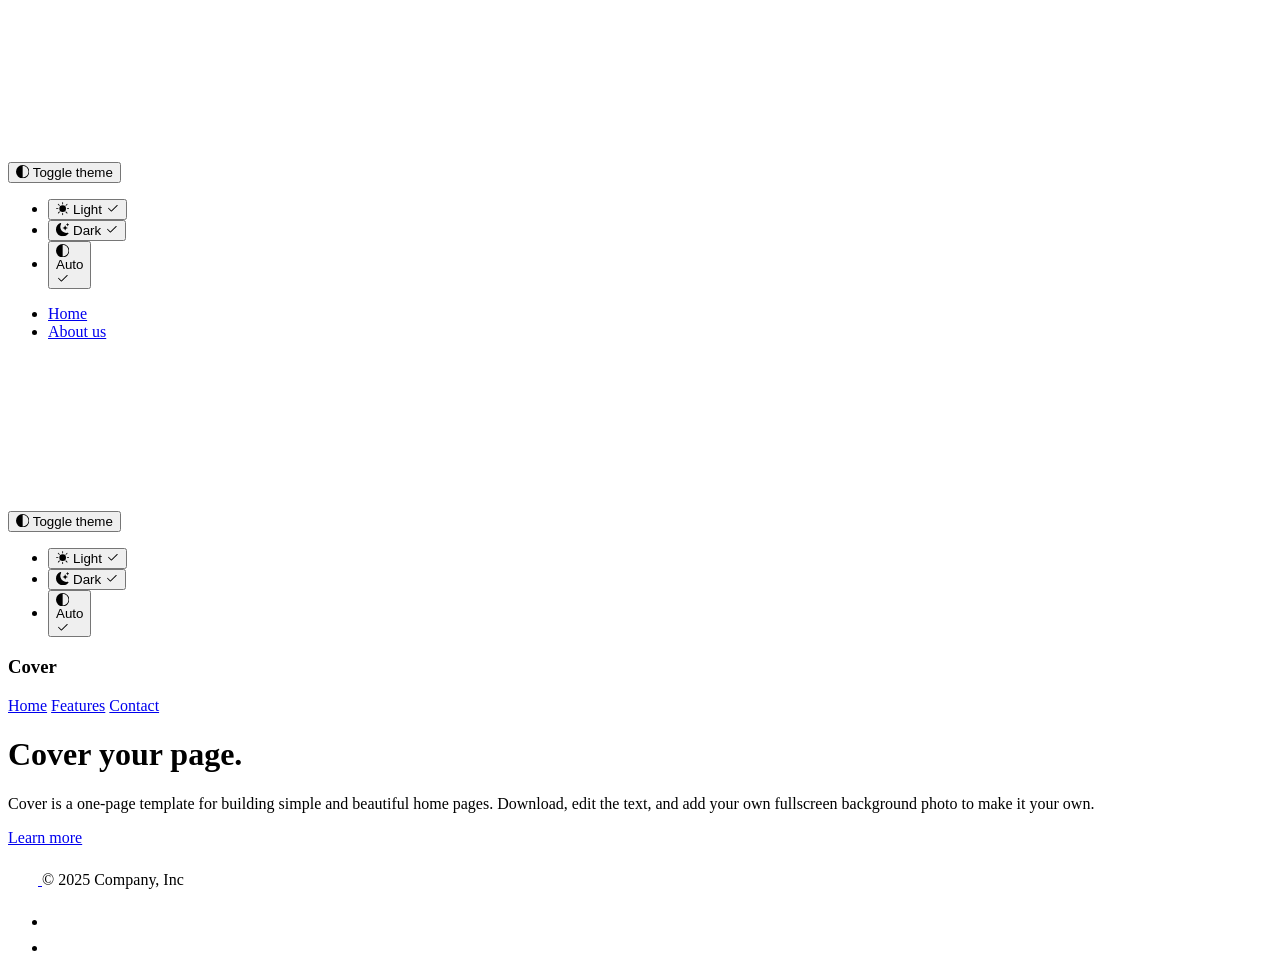
==== index.html @ 596bb82f "Start" ====
<!doctype html>
<html lang="en" class="h-100" data-bs-theme="auto">
  <head>
    <meta charset="utf-8" />
    <meta name="viewport" content="width=device-width, initial-scale=1" />
    <meta name="description" content="" />
    <meta
      name="author"
      content="Mark Otto, Jacob Thornton, and Bootstrap contributors"
    />
    <meta name="generator" content="Astro v5.13.2" />
    <title>Cover Template · Bootstrap v5.3</title>
    <link
      rel="canonical"
      href="https://getbootstrap.com/docs/5.3/examples/cover/"
    />
    <script src="../assets/js/color-modes.js"></script>
    <link href="../assets/dist/css/bootstrap.min.css" rel="stylesheet" />
    <meta name="theme-color" content="#712cf9" />
    <link href="css/styles.css" rel="stylesheet" />
  </head>
  <body>
    <!-- NAVBAR -->
    <nav id="mainNav" class="navbar navbar-expand-md bg-body-tertiary fixed-top border-top">
        <div class="container-fluid">
            <header data-bs-theme="dark">
                <nav class="navbar navbar-expand-md navbar-dark fixed-top bg-dark">
                    <div class="d-flex align-items-center gap-2">
                    </div>
                </nav>
            </header>
        </div>


        <div class="container">
            <header class="d-flex flex-wrap justify-content-center py-3 mb-4 border-bottom">

                <body>
                    <svg xmlns="http://www.w3.org/2000/svg" class="d-none">
                        <symbol id="check2" viewBox="0 0 16 16">
                            <path
                                d="M13.854 3.646a.5.5 0 0 1 0 .708l-7 7a.5.5 0 0 1-.708 0l-3.5-3.5a.5.5 0 1 1 .708-.708L6.5 10.293l6.646-6.647a.5.5 0 0 1 .708 0z">
                            </path>
                        </symbol>
                        <symbol id="circle-half" viewBox="0 0 16 16">
                            <path d="M8 15A7 7 0 1 0 8 1v14zm0 1A8 8 0 1 1 8 0a8 8 0 0 1 0 16z"></path>
                        </symbol>
                        <symbol id="moon-stars-fill" viewBox="0 0 16 16">
                            <path
                                d="M6 .278a.768.768 0 0 1 .08.858 7.208 7.208 0 0 0-.878 3.46c0 4.021 3.278 7.277 7.318 7.277.527 0 1.04-.055 1.533-.16a.787.787 0 0 1 .81.316.733.733 0 0 1-.031.893A8.349 8.349 0 0 1 8.344 16C3.734 16 0 12.286 0 7.71 0 4.266 2.114 1.312 5.124.06A.752.752 0 0 1 6 .278z">
                            </path>
                            <path
                                d="M10.794 3.148a.217.217 0 0 1 .412 0l.387 1.162c.173.518.579.924 1.097 1.097l1.162.387a.217.217 0 0 1 0 .412l-1.162.387a1.734 1.734 0 0 0-1.097 1.097l-.387 1.162a.217.217 0 0 1-.412 0l-.387-1.162A1.734 1.734 0 0 0 9.31 6.593l-1.162-.387a.217.217 0 0 1 0-.412l1.162-.387a1.734 1.734 0 0 0 1.097-1.097l.387-1.162zM13.863.099a.145.145 0 0 1 .274 0l.258.774c.115.346.386.617.732.732l.774.258a.145.145 0 0 1 0 .274l-.774.258a1.156 1.156 0 0 0-.732.732l-.258.774a.145.145 0 0 1-.274 0l-.258-.774a1.156 1.156 0 0 0-.732-.732l-.774-.258a.145.145 0 0 1 0-.274l.774-.258c.346-.115.617-.386.732-.732L13.863.1z">
                            </path>
                        </symbol>
                        <symbol id="sun-fill" viewBox="0 0 16 16">
                            <path
                                d="M8 12a4 4 0 1 0 0-8 4 4 0 0 0 0 8zM8 0a.5.5 0 0 1 .5.5v2a.5.5 0 0 1-1 0v-2A.5.5 0 0 1 8 0zm0 13a.5.5 0 0 1 .5.5v2a.5.5 0 0 1-1 0v-2A.5.5 0 0 1 8 13zm8-5a.5.5 0 0 1-.5.5h-2a.5.5 0 0 1 0-1h2a.5.5 0 0 1 .5.5zM3 8a.5.5 0 0 1-.5.5h-2a.5.5 0 0 1 0-1h2A.5.5 0 0 1 3 8zm10.657-5.657a.5.5 0 0 1 0 .707l-1.414 1.415a.5.5 0 1 1-.707-.708l1.414-1.414a.5.5 0 0 1 .707 0zm-9.193 9.193a.5.5 0 0 1 0 .707L3.05 13.657a.5.5 0 0 1-.707-.707l1.414-1.414a.5.5 0 0 1 .707 0zm9.193 2.121a.5.5 0 0 1-.707 0l-1.414-1.414a.5.5 0 0 1 .707-.707l1.414 1.414a.5.5 0 0 1 0 .707zM4.464 4.465a.5.5 0 0 1-.707 0L2.343 3.05a.5.5 0 1 1 .707-.707l1.414 1.414a.5.5 0 0 1 0 .708z">
                            </path>
                        </symbol>
                    </svg>
                    <div class="dropdown position-fixed bottom-0 end-0 mb-3 me-3 bd-mode-toggle">
                        <button class="btn btn-bd-primary py-2 dropdown-toggle d-flex align-items-center" id="bd-theme"
                            type="button" aria-expanded="false" data-bs-toggle="dropdown"
                            aria-label="Toggle theme (auto)">
                            <svg class="bi my-1 theme-icon-active" aria-hidden="true">
                                <use href="#circle-half"></use>
                            </svg>
                            <span class="visually-hidden" id="bd-theme-text">Toggle theme</span>
                        </button>
                        <ul class="dropdown-menu dropdown-menu-end shadow" aria-labelledby="bd-theme-text">
                            <li>
                                <button type="button" class="dropdown-item d-flex align-items-center"
                                    data-bs-theme-value="light" aria-pressed="false">
                                    <svg class="bi me-2 opacity-50" aria-hidden="true">
                                        <use href="#sun-fill"></use>
                                    </svg>
                                    Light
                                    <svg class="bi ms-auto d-none" aria-hidden="true">
                                        <use href="#check2"></use>
                                    </svg>
                                </button>
                            </li>
                            <li>
                                <button type="button" class="dropdown-item d-flex align-items-center"
                                    data-bs-theme-value="dark" aria-pressed="false">
                                    <svg class="bi me-2 opacity-50" aria-hidden="true">
                                        <use href="#moon-stars-fill"></use>
                                    </svg>
                                    Dark
                                    <svg class="bi ms-auto d-none" aria-hidden="true">
                                        <use href="#check2"></use>
                                    </svg>
                                </button>
                            </li>
                            <li>
                                <button type="button" class="dropdown-item d-flex align-items-center active"
                                    data-bs-theme-value="auto" aria-pressed="true">
                                    <svg class="bi me-2 opacity-50" aria-hidden="true">
                                        <use href="#circle-half"></use>
                                    </svg>
                                    Auto
                                    <svg class="bi ms-auto d-none" aria-hidden="true">
                                        <use href="#check2"></use>
                                    </svg>
                                </button>
                            </li>
                        </ul>
                    </div>
                    <a href="/"
                        class="d-flex align-items-center mb-3 mb-md-0 me-md-auto link-body-emphasis text-decoration-none">


                    </a>
                    <ul class="nav nav-pills">
                        <li class="nav-item">
                            <a href="index.html" class="nav-link active" aria-current="page">Home</a>
                        </li>
                        <li class="nav-item"><a href="about.html" class="nav-link active" aria-current="page">About
                                us</a></li>

                    </ul>
            </header>
        </div>
        </li>
    </nav>
  </body>
  <body class="d-flex h-100 text-center text-bg-dark">
    <svg xmlns="http://www.w3.org/2000/svg" class="d-none">
      <symbol id="check2" viewBox="0 0 16 16">
        <path
          d="M13.854 3.646a.5.5 0 0 1 0 .708l-7 7a.5.5 0 0 1-.708 0l-3.5-3.5a.5.5 0 1 1 .708-.708L6.5 10.293l6.646-6.647a.5.5 0 0 1 .708 0z"
        ></path>
      </symbol>
      <symbol id="circle-half" viewBox="0 0 16 16">
        <path
          d="M8 15A7 7 0 1 0 8 1v14zm0 1A8 8 0 1 1 8 0a8 8 0 0 1 0 16z"
        ></path>
      </symbol>
      <symbol id="moon-stars-fill" viewBox="0 0 16 16">
        <path
          d="M6 .278a.768.768 0 0 1 .08.858 7.208 7.208 0 0 0-.878 3.46c0 4.021 3.278 7.277 7.318 7.277.527 0 1.04-.055 1.533-.16a.787.787 0 0 1 .81.316.733.733 0 0 1-.031.893A8.349 8.349 0 0 1 8.344 16C3.734 16 0 12.286 0 7.71 0 4.266 2.114 1.312 5.124.06A.752.752 0 0 1 6 .278z"
        ></path>
        <path
          d="M10.794 3.148a.217.217 0 0 1 .412 0l.387 1.162c.173.518.579.924 1.097 1.097l1.162.387a.217.217 0 0 1 0 .412l-1.162.387a1.734 1.734 0 0 0-1.097 1.097l-.387 1.162a.217.217 0 0 1-.412 0l-.387-1.162A1.734 1.734 0 0 0 9.31 6.593l-1.162-.387a.217.217 0 0 1 0-.412l1.162-.387a1.734 1.734 0 0 0 1.097-1.097l.387-1.162zM13.863.099a.145.145 0 0 1 .274 0l.258.774c.115.346.386.617.732.732l.774.258a.145.145 0 0 1 0 .274l-.774.258a1.156 1.156 0 0 0-.732.732l-.258.774a.145.145 0 0 1-.274 0l-.258-.774a1.156 1.156 0 0 0-.732-.732l-.774-.258a.145.145 0 0 1 0-.274l.774-.258c.346-.115.617-.386.732-.732L13.863.1z"
        ></path>
      </symbol>
      <symbol id="sun-fill" viewBox="0 0 16 16">
        <path
          d="M8 12a4 4 0 1 0 0-8 4 4 0 0 0 0 8zM8 0a.5.5 0 0 1 .5.5v2a.5.5 0 0 1-1 0v-2A.5.5 0 0 1 8 0zm0 13a.5.5 0 0 1 .5.5v2a.5.5 0 0 1-1 0v-2A.5.5 0 0 1 8 13zm8-5a.5.5 0 0 1-.5.5h-2a.5.5 0 0 1 0-1h2a.5.5 0 0 1 .5.5zM3 8a.5.5 0 0 1-.5.5h-2a.5.5 0 0 1 0-1h2A.5.5 0 0 1 3 8zm10.657-5.657a.5.5 0 0 1 0 .707l-1.414 1.415a.5.5 0 1 1-.707-.708l1.414-1.414a.5.5 0 0 1 .707 0zm-9.193 9.193a.5.5 0 0 1 0 .707L3.05 13.657a.5.5 0 0 1-.707-.707l1.414-1.414a.5.5 0 0 1 .707 0zm9.193 2.121a.5.5 0 0 1-.707 0l-1.414-1.414a.5.5 0 0 1 .707-.707l1.414 1.414a.5.5 0 0 1 0 .707zM4.464 4.465a.5.5 0 0 1-.707 0L2.343 3.05a.5.5 0 1 1 .707-.707l1.414 1.414a.5.5 0 0 1 0 .708z"
        ></path>
      </symbol>
    </svg>
    <div
      class="dropdown position-fixed bottom-0 end-0 mb-3 me-3 bd-mode-toggle"
    >
      <button
        class="btn btn-bd-primary py-2 dropdown-toggle d-flex align-items-center"
        id="bd-theme"
        type="button"
        aria-expanded="false"
        data-bs-toggle="dropdown"
        aria-label="Toggle theme (auto)"
      >
        <svg class="bi my-1 theme-icon-active" aria-hidden="true">
          <use href="#circle-half"></use>
        </svg>
        <span class="visually-hidden" id="bd-theme-text">Toggle theme</span>
      </button>
      <ul
        class="dropdown-menu dropdown-menu-end shadow"
        aria-labelledby="bd-theme-text"
      >
        <li>
          <button
            type="button"
            class="dropdown-item d-flex align-items-center"
            data-bs-theme-value="light"
            aria-pressed="false"
          >
            <svg class="bi me-2 opacity-50" aria-hidden="true">
              <use href="#sun-fill"></use>
            </svg>
            Light
            <svg class="bi ms-auto d-none" aria-hidden="true">
              <use href="#check2"></use>
            </svg>
          </button>
        </li>
        <li>
          <button
            type="button"
            class="dropdown-item d-flex align-items-center"
            data-bs-theme-value="dark"
            aria-pressed="false"
          >
            <svg class="bi me-2 opacity-50" aria-hidden="true">
              <use href="#moon-stars-fill"></use>
            </svg>
            Dark
            <svg class="bi ms-auto d-none" aria-hidden="true">
              <use href="#check2"></use>
            </svg>
          </button>
        </li>
        <li>
          <button
            type="button"
            class="dropdown-item d-flex align-items-center active"
            data-bs-theme-value="auto"
            aria-pressed="true"
          >
            <svg class="bi me-2 opacity-50" aria-hidden="true">
              <use href="#circle-half"></use>
            </svg>
            Auto
            <svg class="bi ms-auto d-none" aria-hidden="true">
              <use href="#check2"></use>
            </svg>
          </button>
        </li>
      </ul>
    </div>
    <div class="cover-container d-flex w-100 h-100 p-3 mx-auto flex-column">
      <header class="mb-auto">
        <div>
          <h3 class="float-md-start mb-0">Cover</h3>
          <nav class="nav nav-masthead justify-content-center float-md-end">
            <a
              class="nav-link fw-bold py-1 px-0 active"
              aria-current="page"
              href="#"
              >Home</a
            >
            <a class="nav-link fw-bold py-1 px-0" href="#">Features</a>
            <a class="nav-link fw-bold py-1 px-0" href="#">Contact</a>
          </nav>
        </div>
      </header>
      <main class="px-3">
        <h1>Cover your page.</h1>
        <p class="lead">
          Cover is a one-page template for building simple and beautiful home
          pages. Download, edit the text, and add your own fullscreen background
          photo to make it your own.
        </p>
        <p class="lead">
          <a href="#" class="btn btn-lg btn-light fw-bold border-white bg-white"
            >Learn more</a
          >
        </p>
      </main>
    <footer
        class="d-flex flex-wrap justify-content-between align-items-center py-3 my-4 border-top"
      >
        <div class="col-md-4 d-flex align-items-center">
          <a
            href="/"
            class="mb-3 me-2 mb-md-0 text-body-secondary text-decoration-none lh-1"
            aria-label="Bootstrap"
          >
            <svg class="bi" width="30" height="24" aria-hidden="true">
              <use xlink:href="#bootstrap"></use>
            </svg>
          </a>
          <span class="mb-3 mb-md-0 text-body-secondary"
            >&copy; 2025 Company, Inc</span
          >
        </div>
        <ul class="nav col-md-4 justify-content-end list-unstyled d-flex">
          <li class="ms-3">
            <a class="text-body-secondary" href="#" aria-label="Instagram"
              ><svg class="bi" width="24" height="24" aria-hidden="true">
                <use xlink:href="#instagram"></use></svg></a>
          </li>
          <li class="ms-3">
            <a class="text-body-secondary" href="#" aria-label="Facebook"
              ><svg class="bi" width="24" height="24">
                <use xlink:href="#facebook"></use></svg></a>
          </li>
        </ul>
      </footer>
    </div>
  </body>
</html>
---- css/styles.css ----
.bd-placeholder-img {
        font-size: 1.125rem;
        text-anchor: middle;
        -webkit-user-select: none;
        -moz-user-select: none;
        user-select: none;
      }
      @media (min-width: 768px) {
        .bd-placeholder-img-lg {
          font-size: 3.5rem;
        }
      }
      .b-example-divider {
        width: 100%;
        height: 3rem;
        background-color: #0000001a;
        border: solid rgba(0, 0, 0, 0.15);
        border-width: 1px 0;
        box-shadow:
          inset 0 0.5em 1.5em #0000001a,
          inset 0 0.125em 0.5em #00000026;
      }
      .b-example-vr {
        flex-shrink: 0;
        width: 1.5rem;
        height: 100vh;
      }
      .bi {
        vertical-align: -0.125em;
        fill: currentColor;
      }
      .nav-scroller {
        position: relative;
        z-index: 2;
        height: 2.75rem;
        overflow-y: hidden;
      }
      .nav-scroller .nav {
        display: flex;
        flex-wrap: nowrap;
        padding-bottom: 1rem;
        margin-top: -1px;
        overflow-x: auto;
        text-align: center;
        white-space: nowrap;
        -webkit-overflow-scrolling: touch;
      }
      .btn-bd-primary {
        --bd-violet-bg: #712cf9;
        --bd-violet-rgb: 112.520718, 44.062154, 249.437846;
        --bs-btn-font-weight: 600;
        --bs-btn-color: var(--bs-white);
        --bs-btn-bg: var(--bd-violet-bg);
        --bs-btn-border-color: var(--bd-violet-bg);
        --bs-btn-hover-color: var(--bs-white);
        --bs-btn-hover-bg: #6528e0;
        --bs-btn-hover-border-color: #6528e0;
        --bs-btn-focus-shadow-rgb: var(--bd-violet-rgb);
        --bs-btn-active-color: var(--bs-btn-hover-color);
        --bs-btn-active-bg: #5a23c8;
        --bs-btn-active-border-color: #5a23c8;
      }
      .bd-mode-toggle {
        z-index: 1500;
      }
      .bd-mode-toggle .bi {
        width: 1em;
        height: 1em;
      }
      .bd-mode-toggle .dropdown-menu .active .bi {
        display: block !important;
      }
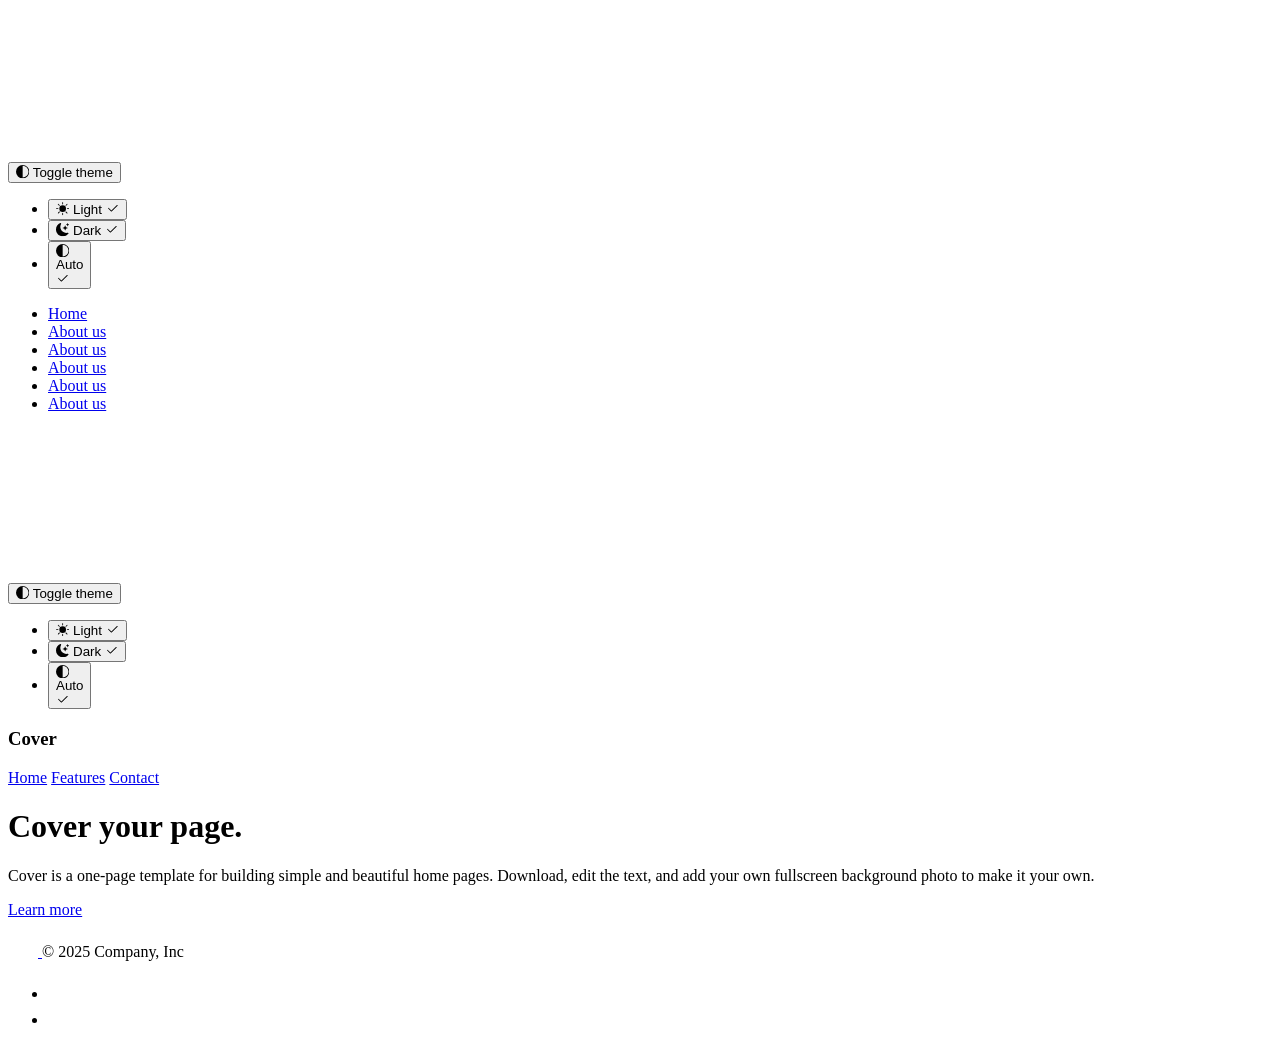
==== commit a102f968: "return" ====
--- a/index.html
+++ b/index.html
@@ -18,8 +18,83 @@
     <link href="../assets/dist/css/bootstrap.min.css" rel="stylesheet" />
     <meta name="theme-color" content="#712cf9" />
     <link href="css/styles.css" rel="stylesheet" />
+    <style>
+      .bd-placeholder-img {
+        font-size: 1.125rem;
+        text-anchor: middle;
+        -webkit-user-select: none;
+        -moz-user-select: none;
+        user-select: none;
+      }
+      @media (min-width: 768px) {
+        .bd-placeholder-img-lg {
+          font-size: 3.5rem;
+        }
+      }
+      .b-example-divider {
+        width: 100%;
+        height: 3rem;
+        background-color: #0000001a;
+        border: solid rgba(0, 0, 0, 0.15);
+        border-width: 1px 0;
+        box-shadow:
+          inset 0 0.5em 1.5em #0000001a,
+          inset 0 0.125em 0.5em #00000026;
+      }
+      .b-example-vr {
+        flex-shrink: 0;
+        width: 1.5rem;
+        height: 100vh;
+      }
+      .bi {
+        vertical-align: -0.125em;
+        fill: currentColor;
+      }
+      .nav-scroller {
+        position: relative;
+        z-index: 2;
+        height: 2.75rem;
+        overflow-y: hidden;
+      }
+      .nav-scroller .nav {
+        display: flex;
+        flex-wrap: nowrap;
+        padding-bottom: 1rem;
+        margin-top: -1px;
+        overflow-x: auto;
+        text-align: center;
+        white-space: nowrap;
+        -webkit-overflow-scrolling: touch;
+      }
+      .btn-bd-primary {
+        --bd-violet-bg: #712cf9;
+        --bd-violet-rgb: 112.520718, 44.062154, 249.437846;
+        --bs-btn-font-weight: 600;
+        --bs-btn-color: var(--bs-white);
+        --bs-btn-bg: var(--bd-violet-bg);
+        --bs-btn-border-color: var(--bd-violet-bg);
+        --bs-btn-hover-color: var(--bs-white);
+        --bs-btn-hover-bg: #6528e0;
+        --bs-btn-hover-border-color: #6528e0;
+        --bs-btn-focus-shadow-rgb: var(--bd-violet-rgb);
+        --bs-btn-active-color: var(--bs-btn-hover-color);
+        --bs-btn-active-bg: #5a23c8;
+        --bs-btn-active-border-color: #5a23c8;
+      }
+      .bd-mode-toggle {
+        z-index: 1500;
+      }
+      .bd-mode-toggle .bi {
+        width: 1em;
+        height: 1em;
+      }
+      .bd-mode-toggle .dropdown-menu .active .bi {
+        display: block !important;
+      }
+    </style>
   </head>
   <body>
+
     <!-- NAVBAR -->
     <nav id="mainNav" class="navbar navbar-expand-md bg-body-tertiary fixed-top border-top">
         <div class="container-fluid">
@@ -118,6 +193,14 @@
                         </li>
                         <li class="nav-item"><a href="about.html" class="nav-link active" aria-current="page">About
                                 us</a></li>
+                                 <li class="nav-item"><a href="events.html" class="nav-link active" aria-current="page">About
+                                us</a></li>
+                                 <li class="nav-item"><a href="menu.html" class="nav-link active" aria-current="page">About
+                                us</a></li>
+                                 <li class="nav-item"><a href="order.html" class="nav-link active" aria-current="page">About
+                                us</a></li>
+                                 <li class="nav-item"><a href="review.html" class="nav-link active" aria-current="page">About
+                                us</a></li>
 
                     </ul>
             </header>
@@ -250,7 +333,7 @@
           >
         </p>
       </main>
-    <footer
+   <footer
         class="d-flex flex-wrap justify-content-between align-items-center py-3 my-4 border-top"
       >
         <div class="col-md-4 d-flex align-items-center">
@@ -281,5 +364,4 @@
         </ul>
       </footer>
     </div>
-  </body>
 </html>
--- a/css/styles.css
+++ b/css/styles.css
@@ -69,4 +69,149 @@
       }
       .bd-mode-toggle .dropdown-menu .active .bi {
         display: block !important;
+      }
+       .bd-placeholder-img {
+        font-size: 1.125rem;
+        text-anchor: middle;
+        -webkit-user-select: none;
+        -moz-user-select: none;
+        user-select: none;
+      }
+      @media (min-width: 768px) {
+        .bd-placeholder-img-lg {
+          font-size: 3.5rem;
+        }
+      }
+      .b-example-divider {
+        width: 100%;
+        height: 3rem;
+        background-color: #0000001a;
+        border: solid rgba(0, 0, 0, 0.15);
+        border-width: 1px 0;
+        box-shadow:
+          inset 0 0.5em 1.5em #0000001a,
+          inset 0 0.125em 0.5em #00000026;
+      }
+      .b-example-vr {
+        flex-shrink: 0;
+        width: 1.5rem;
+        height: 100vh;
+      }
+      .bi {
+        vertical-align: -0.125em;
+        fill: currentColor;
+      }
+      .nav-scroller {
+        position: relative;
+        z-index: 2;
+        height: 2.75rem;
+        overflow-y: hidden;
+      }
+      .nav-scroller .nav {
+        display: flex;
+        flex-wrap: nowrap;
+        padding-bottom: 1rem;
+        margin-top: -1px;
+        overflow-x: auto;
+        text-align: center;
+        white-space: nowrap;
+        -webkit-overflow-scrolling: touch;
+      }
+      .btn-bd-primary {
+        --bd-violet-bg: #712cf9;
+        --bd-violet-rgb: 112.520718, 44.062154, 249.437846;
+        --bs-btn-font-weight: 600;
+        --bs-btn-color: var(--bs-white);
+        --bs-btn-bg: var(--bd-violet-bg);
+        --bs-btn-border-color: var(--bd-violet-bg);
+        --bs-btn-hover-color: var(--bs-white);
+        --bs-btn-hover-bg: #6528e0;
+        --bs-btn-hover-border-color: #6528e0;
+        --bs-btn-focus-shadow-rgb: var(--bd-violet-rgb);
+        --bs-btn-active-color: var(--bs-btn-hover-color);
+        --bs-btn-active-bg: #5a23c8;
+        --bs-btn-active-border-color: #5a23c8;
+      }
+      .bd-mode-toggle {
+        z-index: 1500;
+      }
+      .bd-mode-toggle .bi {
+        width: 1em;
+        height: 1em;
+      }
+      .bd-mode-toggle .dropdown-menu .active .bi {
+        display: block !important;
+      }
+
+     .bd-placeholder-img {
+        font-size: 1.125rem;
+        text-anchor: middle;
+        -webkit-user-select: none;
+        -moz-user-select: none;
+        user-select: none;
+      }
+      @media (min-width: 768px) {
+        .bd-placeholder-img-lg {
+          font-size: 3.5rem;
+        }
+      }
+      .b-example-divider {
+        width: 100%;
+        height: 3rem;
+        background-color: #0000001a;
+        border: solid rgba(0, 0, 0, 0.15);
+        border-width: 1px 0;
+        box-shadow:
+          inset 0 0.5em 1.5em #0000001a,
+          inset 0 0.125em 0.5em #00000026;
+      }
+      .b-example-vr {
+        flex-shrink: 0;
+        width: 1.5rem;
+        height: 100vh;
+      }
+      .bi {
+        vertical-align: -0.125em;
+        fill: currentColor;
+      }
+      .nav-scroller {
+        position: relative;
+        z-index: 2;
+        height: 2.75rem;
+        overflow-y: hidden;
+      }
+      .nav-scroller .nav {
+        display: flex;
+        flex-wrap: nowrap;
+        padding-bottom: 1rem;
+        margin-top: -1px;
+        overflow-x: auto;
+        text-align: center;
+        white-space: nowrap;
+        -webkit-overflow-scrolling: touch;
+      }
+      .btn-bd-primary {
+        --bd-violet-bg: #712cf9;
+        --bd-violet-rgb: 112.520718, 44.062154, 249.437846;
+        --bs-btn-font-weight: 600;
+        --bs-btn-color: var(--bs-white);
+        --bs-btn-bg: var(--bd-violet-bg);
+        --bs-btn-border-color: var(--bd-violet-bg);
+        --bs-btn-hover-color: var(--bs-white);
+        --bs-btn-hover-bg: #6528e0;
+        --bs-btn-hover-border-color: #6528e0;
+        --bs-btn-focus-shadow-rgb: var(--bd-violet-rgb);
+        --bs-btn-active-color: var(--bs-btn-hover-color);
+        --bs-btn-active-bg: #5a23c8;
+        --bs-btn-active-border-color: #5a23c8;
+      }
+      .bd-mode-toggle {
+        z-index: 1500;
+      }
+      .bd-mode-toggle .bi {
+        width: 1em;
+        height: 1em;
+      }
+      .bd-mode-toggle .dropdown-menu .active .bi {
+        display: block !important;
       }
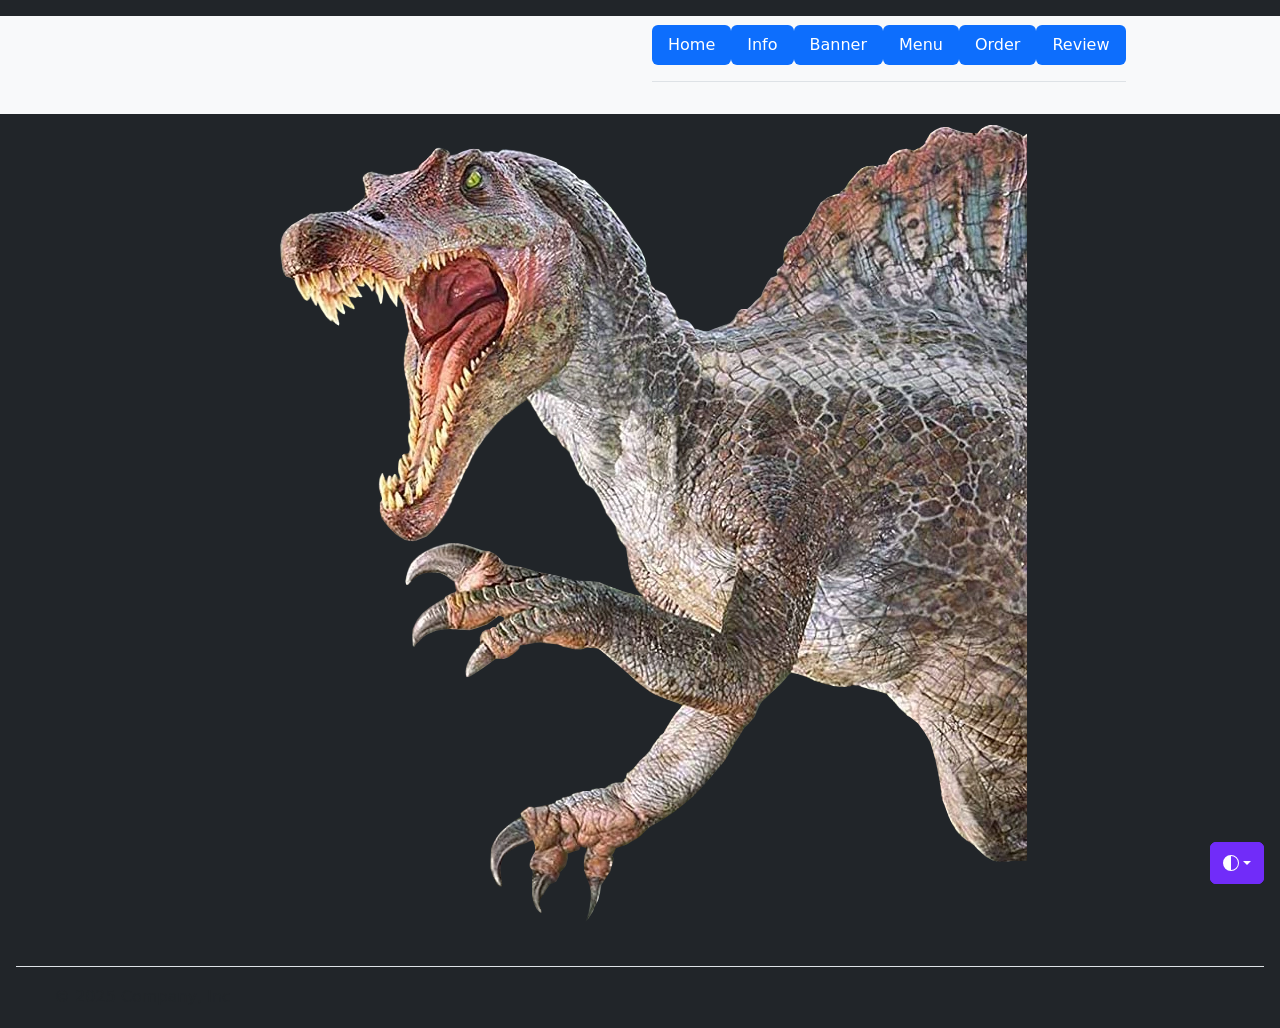
==== commit 294d9663: "added" ====
--- a/index.html
+++ b/index.html
@@ -17,7 +17,8 @@
     <script src="../assets/js/color-modes.js"></script>
     <link href="../assets/dist/css/bootstrap.min.css" rel="stylesheet" />
     <meta name="theme-color" content="#712cf9" />
-    <link href="css/styles.css" rel="stylesheet" />
+    <link href="https://cdn.jsdelivr.net/npm/bootstrap@5.3.9/dist/css/bootstrap.min.css" rel="stylesheet" integrity="sha384-yEPZ7jP9S0QKiUQ0m3jjsO4ProIW7wvR9gXkI7JOGa2XVsw53Yke2bsdkBbjmmiX" crossorigin="anonymous">
+    <link href="css/style.css" rel="stylesheet">
     <style>
       .bd-placeholder-img {
         font-size: 1.125rem;
@@ -191,16 +192,16 @@
                         <li class="nav-item">
                             <a href="index.html" class="nav-link active" aria-current="page">Home</a>
                         </li>
-                        <li class="nav-item"><a href="about.html" class="nav-link active" aria-current="page">About
-                                us</a></li>
-                                 <li class="nav-item"><a href="events.html" class="nav-link active" aria-current="page">About
-                                us</a></li>
-                                 <li class="nav-item"><a href="menu.html" class="nav-link active" aria-current="page">About
-                                us</a></li>
-                                 <li class="nav-item"><a href="order.html" class="nav-link active" aria-current="page">About
-                                us</a></li>
-                                 <li class="nav-item"><a href="review.html" class="nav-link active" aria-current="page">About
-                                us</a></li>
+                        <li class="nav-item"><a href="about.html" class="nav-link active" aria-current="page">Info
+                            </a></li>
+                                 <li class="nav-item"><a href="events.html" class="nav-link active" aria-current="page"> Banner
+                                </a></li>
+                                 <li class="nav-item"><a href="menu.html" class="nav-link active" aria-current="page"> Menu
+                                </a></li>
+                                 <li class="nav-item"><a href="order.html" class="nav-link active" aria-current="page">Order
+                                </a></li>
+                                 <li class="nav-item"><a href="review.html" class="nav-link active" aria-current="page">Review
+                                </a></li>
 
                     </ul>
             </header>
@@ -321,17 +322,10 @@
         </div>
       </header>
       <main class="px-3">
-        <h1>Cover your page.</h1>
-        <p class="lead">
-          Cover is a one-page template for building simple and beautiful home
-          pages. Download, edit the text, and add your own fullscreen background
-          photo to make it your own.
-        </p>
-        <p class="lead">
-          <a href="#" class="btn btn-lg btn-light fw-bold border-white bg-white"
-            >Learn more</a
-          >
-        </p>
+        <h1>Welcome to 
+Jurassic Munchies </h1>
+<img src="img/Jp3_Spino.webp">
+      </main>
       </main>
    <footer
         class="d-flex flex-wrap justify-content-between align-items-center py-3 my-4 border-top"
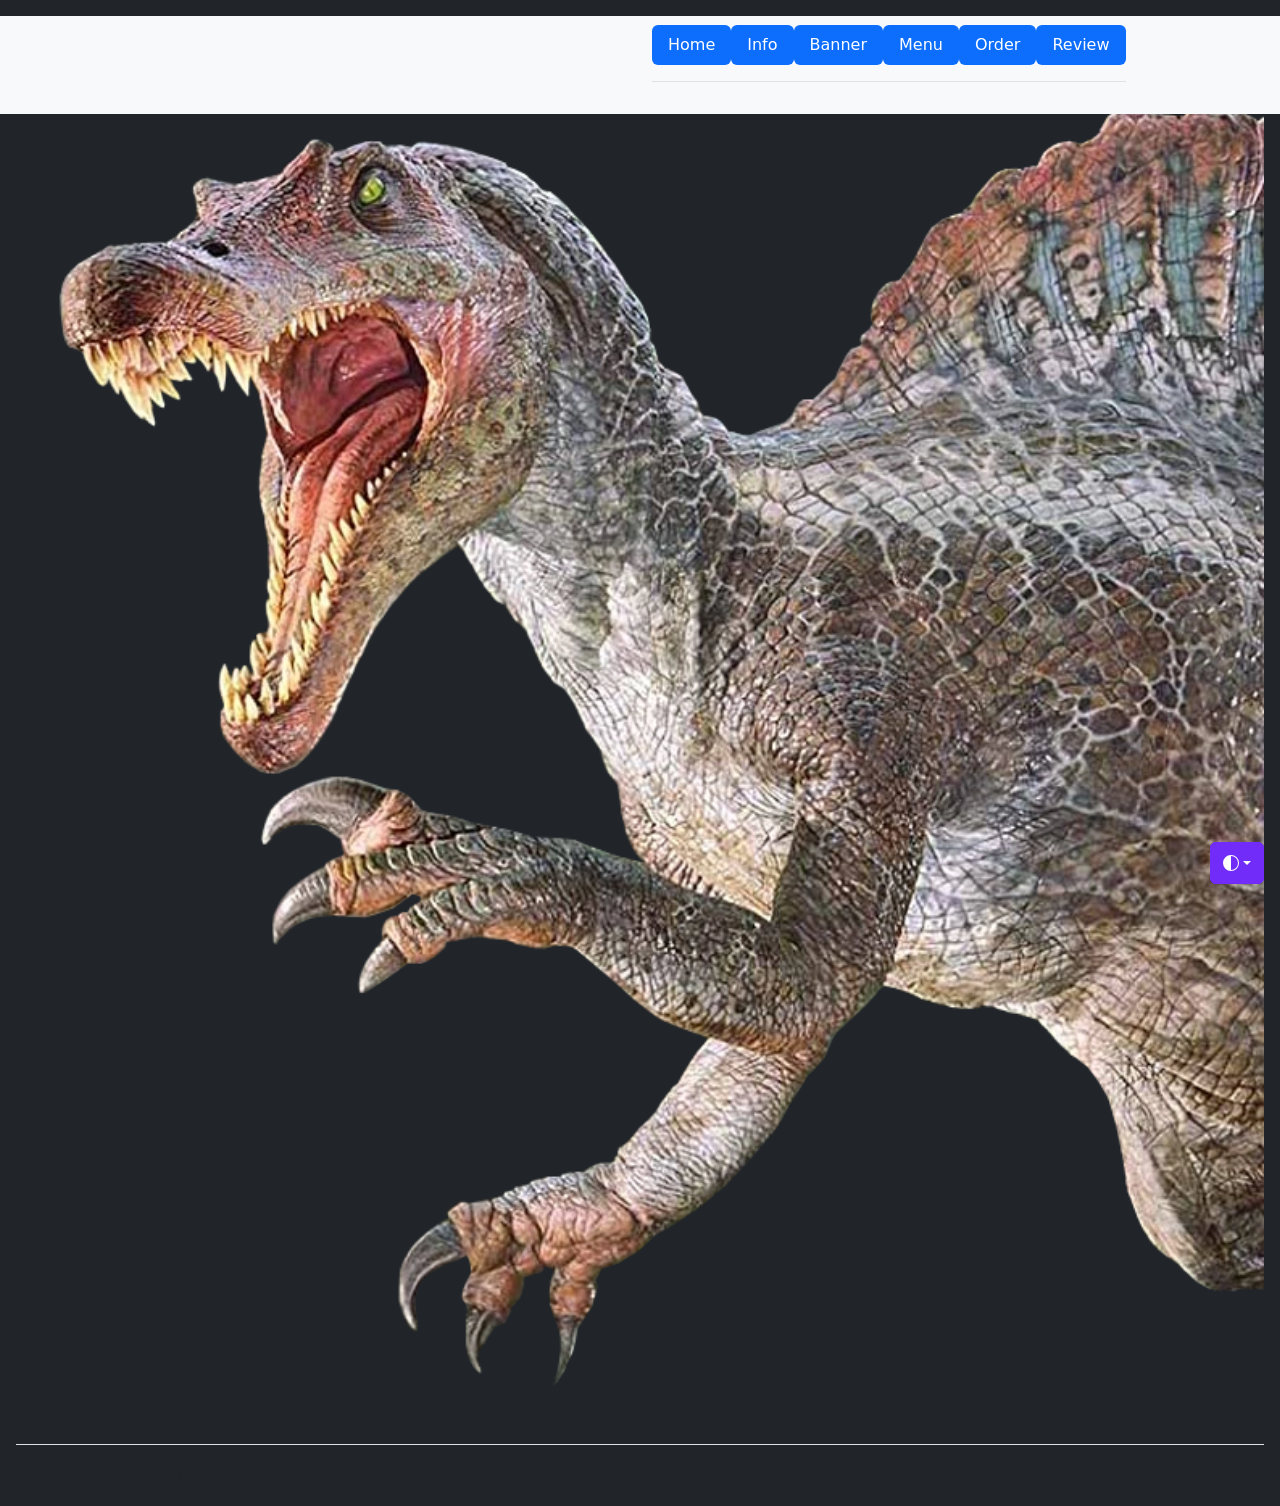
==== commit 195e3419: "fixing" ====
--- a/index.html
+++ b/index.html
@@ -307,26 +307,14 @@
     </div>
     <div class="cover-container d-flex w-100 h-100 p-3 mx-auto flex-column">
       <header class="mb-auto">
-        <div>
-          <h3 class="float-md-start mb-0">Cover</h3>
-          <nav class="nav nav-masthead justify-content-center float-md-end">
-            <a
-              class="nav-link fw-bold py-1 px-0 active"
-              aria-current="page"
-              href="#"
-              >Home</a
-            >
-            <a class="nav-link fw-bold py-1 px-0" href="#">Features</a>
-            <a class="nav-link fw-bold py-1 px-0" href="#">Contact</a>
-          </nav>
-        </div>
       </header>
       <main class="px-3">
         <h1>Welcome to 
 Jurassic Munchies </h1>
+      </main>
 <img src="img/Jp3_Spino.webp">
-      </main>
-      </main>
+    
+  
    <footer
         class="d-flex flex-wrap justify-content-between align-items-center py-3 my-4 border-top"
       >
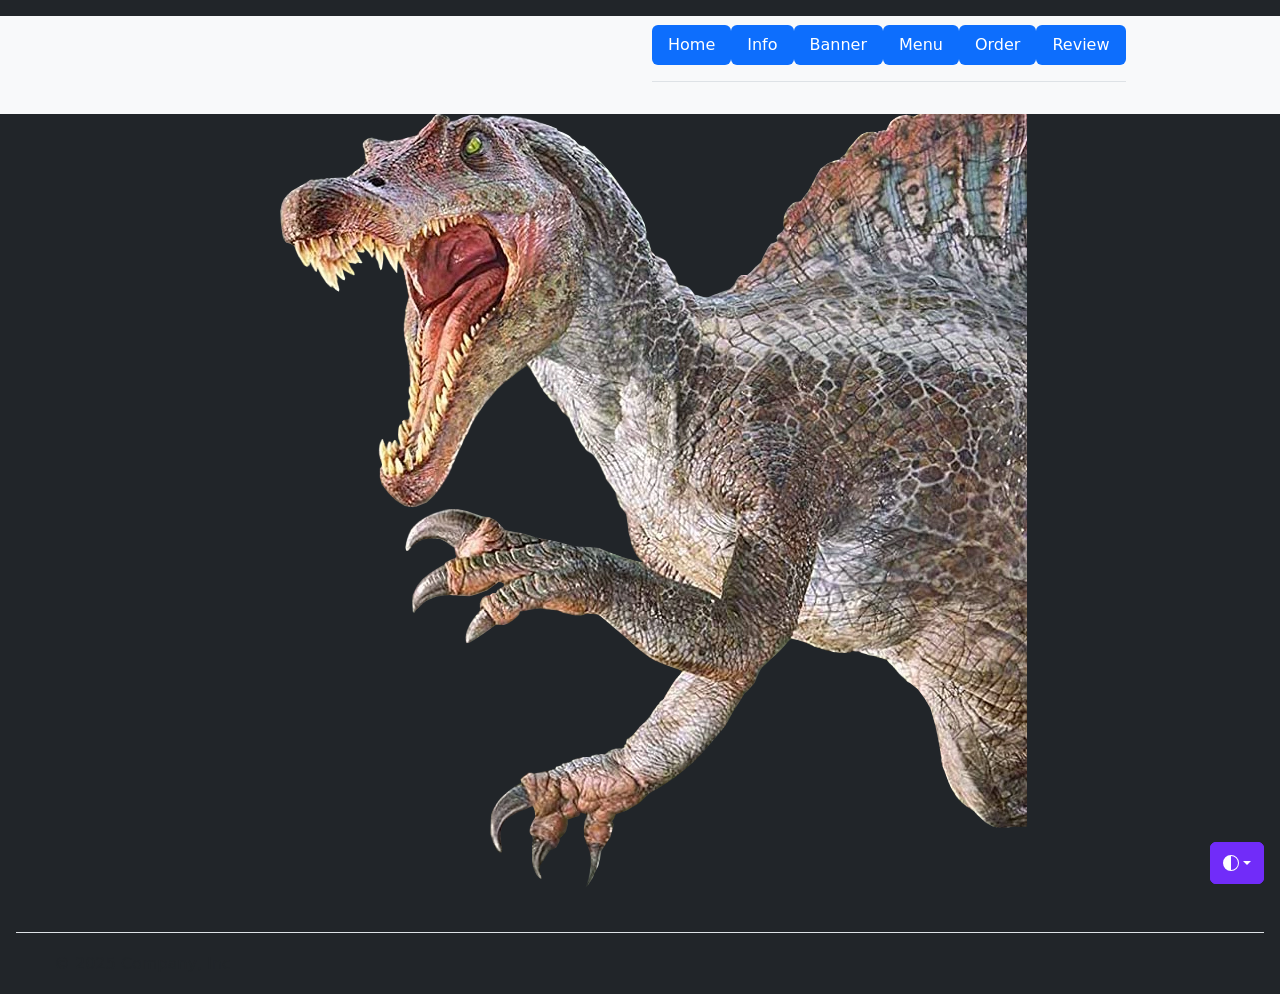
==== commit 8ba4adf6: "try" ====
--- a/index.html
+++ b/index.html
@@ -311,9 +311,9 @@
       <main class="px-3">
         <h1>Welcome to 
 Jurassic Munchies </h1>
+      
+<img src="img/Jp3_Spino.webp">
       </main>
-<img src="img/Jp3_Spino.webp">
-    
   
    <footer
         class="d-flex flex-wrap justify-content-between align-items-center py-3 my-4 border-top"
